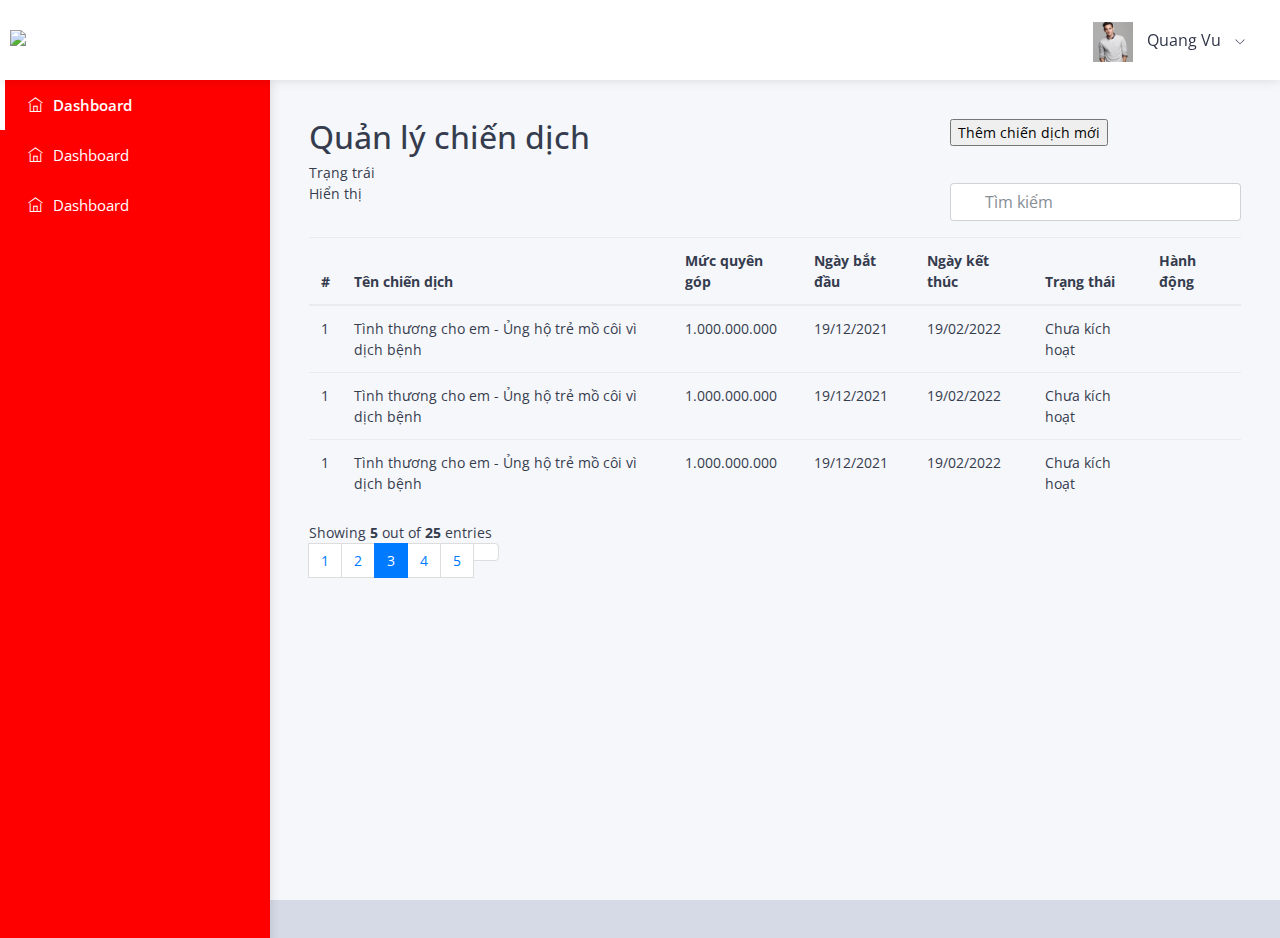
==== quan-ly-chien-dich.html @ 7ba45cb4 "new fontend webapp" ====
<!DOCTYPE html>
<html lang="vn">
<head>
    <title>Dashboard</title>
    <meta charset="UTF-8">
    <meta name="viewport" content="width=device-width, initial-scale=1.0, user-scalable=0, minimal-ui">
    <meta http-equiv="X-UA-Compatible" content="IE=edge">
    <meta name="viewport" content="width=device-width, initial-scale=1.0">
    <meta name="description" content="CodedThemes">
    <meta name="keywords" content=" Admin , Responsive, Landing, Bootstrap, App, Template, Mobile, iOS, Android, apple, creative app">
    <meta name="author" content="CodedThemes">

    <!-- Favicon icon -->
    <link rel="icon" href="assets/images/favicon.ico" type="image/x-icon">
    <!-- Google font-->
    <link href="https://fonts.googleapis.com/css?family=Open+Sans:400,600" rel="stylesheet">
    <!-- bootstrap -->
    <link rel="stylesheet" type="text/css" href="assets/css/bootstrap/bootstrap.min.css">
    <!-- themify-icons line icon -->
    <link rel="stylesheet" type="text/css" href="assets/icon/themify-icons/themify-icons.css">
    <!-- ico font -->
    <link rel="stylesheet" type="text/css" href="assets/icon/icofont/css/icofont.css">
    <!-- Style.css -->
    <link rel="stylesheet" type="text/css" href="assets/css/style.css">

</head>
<body>
    <div class="mcontainer navbar-wrapper" vertical-effect="pink" vertical-nav-type="expanded">
        <div class="overlay-box"></div>
        <nav class="navbar header-navbar mheader">
            <div class="navbar-wrapper">
                <div class="navbar-logo" logo-theme="logo-theme-1">
                    <a class="mobile-menu" id="mobile-collapse" href="#">
                        <span class="menu-icon"></span>
                        <i class="ti-menu"></i>
                    </a>
                    <a href="#">
                        <img class="img-fluid" src="" alt="logo">
                    </a>
                    <a class="mobile-options">
                        <i class="ti-more"></i>
                    </a>
                </div>
                <div class="navbar-container container-fluid">
                    <ul class="nav-right">
                        <li class="user-profile header-notification complete">
                            <a href="#">
                                <img src="assets/images/avatar-4.jpg" class="img-radius" alt="User-Profile-Image">
                                <span>Quang Vu</span>
                                <i class="ti-angle-down"></i>
                            </a>
                            <ul class="show-notification profile-notification">
                                <li class="complete">
                                    <a href="#">
                                        <i class="ti-user"></i>Profile                                        
                                    </a>
                                </li>
                                <li>
                                    <a href="#">
                                        <i class="ti-layout-sidebar-left"></i>Logout
                                    </a>
                                </li>
                            </ul>
                        </li>
                    </ul>
                </div>
            </div>
        </nav>
        <div class="div-main-container">
            <div class="div-wrapper">
                <div class="div-navbar">
                    <div class="inner-navbar main-menu" style="height: calc(100% - 20px);">
                        <div class="mCustomBox" id="mCB">
                            <div id="mCB_container_wrapper" class="mCB_container_wrapper">
                                <div class="mCB_container" style="width: 100%; left: 0px; top: 0px;">
                                    <ul class="mitem left-item">
                                        <li class="active">
                                            <a href="#">
                                                <span class="micon">
                                                    <i class="ti-home"></i>
                                                    <span class="mtext">Dashboard</span>
                                                </span>
                                            </a>
                                        </li>
                                        <li>
                                            <a href="#">
                                                <span class="micon">
                                                    <i class="ti-home"></i>
                                                    <span class="mtext">Dashboard</span>
                                                </span>
                                            </a>
                                        </li>
                                        <li>
                                            <a href="#">
                                                <span class="micon">
                                                    <i class="ti-home"></i>
                                                    <span class="mtext">Dashboard</span>
                                                </span>
                                            </a>
                                        </li>
                                    </ul>
                                </div>
                            </div>
                        </div>
                    </div>
                </div>
                <div class="div-content">
                    <div class="div-inner-content">
                        <div class="main-body">
                            <div class="page-wrapper">
                                <div class="page-body">
                                    <div class="row">
                                        
                                        <div class="col-md-12 col-xl-12">
                                            <div class="table-wrapper">
                                                <div class="table-title">
                                                    <div class="row">
                                                        <div class="col-sm-8"><h2>Quản lý chiến dịch</h2></div>
                                                        <div class="col-sm-4">
                                                            <input type="button" value="Thêm chiến dịch mới">
                                                        </div>
                                                        <div class="col-sm-12">Trạng trái</div>
                                                        <div class="col-sm-8">
                                                            <div>Hiển thị</div>
                                                        </div>            
                                                        <div class="col-sm-4">
                                                            <div class="form-group has-feedback has-search">
                                                                <span class="glyphicon glyphicon-search form-control-feedback"></span>
                                                                <input type="text" class="form-control" placeholder="Tìm kiếm">
                                                            </div>
                                                        </div>
                                                    </div>
                                                </div>
                                                <table class="table table-based table-hover">
                                                    <thead>
                                                        <tr>
                                                            <th>#</th>
                                                            <th>Tên chiến dịch<i class="fa fa-sort"></i></th>
                                                            <th>Mức quyên góp</th>
                                                            <th>Ngày bắt đầu<i class="fa fa-sort"></i></th>
                                                            <th>Ngày kết thúc</th>
                                                            <th>Trạng thái<i class="fa fa-sort"></i></th>
                                                            <th>Hành động</th>
                                                        </tr>
                                                    </thead>
                                                    <tbody>
                                                        <tr>
                                                            <td>1</td>
                                                            <td>Tình thương cho em - Ủng hộ trẻ mồ côi vì dịch bệnh</td>
                                                            <td>1.000.000.000</td>
                                                            <td>19/12/2021</td>
                                                            <td>19/02/2022</td>
                                                            <td>Chưa kích hoạt</td>
                                                            <td>
                                                                <a href="#" class="view" title="" data-toggle="tooltip" data-original-title="View"><i class="material-icons"></i></a>
                                                                <a href="#" class="edit" title="" data-toggle="tooltip" data-original-title="Edit"><i class="material-icons"></i></a>
                                                                <a href="#" class="delete" title="" data-toggle="tooltip" data-original-title="Delete"><i class="material-icons"></i></a>
                                                            </td>
                                                        </tr>
                                                        <tr>
                                                            <td>1</td>
                                                            <td>Tình thương cho em - Ủng hộ trẻ mồ côi vì dịch bệnh</td>
                                                            <td>1.000.000.000</td>
                                                            <td>19/12/2021</td>
                                                            <td>19/02/2022</td>
                                                            <td>Chưa kích hoạt</td>
                                                            <td>
                                                                <a href="#" class="view" title="" data-toggle="tooltip" data-original-title="View"><i class="material-icons"></i></a>
                                                                <a href="#" class="edit" title="" data-toggle="tooltip" data-original-title="Edit"><i class="material-icons"></i></a>
                                                                <a href="#" class="delete" title="" data-toggle="tooltip" data-original-title="Delete"><i class="material-icons"></i></a>
                                                            </td>
                                                        </tr>
                                                        <tr>
                                                            <td>1</td>
                                                            <td>Tình thương cho em - Ủng hộ trẻ mồ côi vì dịch bệnh</td>
                                                            <td>1.000.000.000</td>
                                                            <td>19/12/2021</td>
                                                            <td>19/02/2022</td>
                                                            <td>Chưa kích hoạt</td>
                                                            <td>
                                                                <a href="#" class="view" title="" data-toggle="tooltip" data-original-title="View"><i class="material-icons"></i></a>
                                                                <a href="#" class="edit" title="" data-toggle="tooltip" data-original-title="Edit"><i class="material-icons"></i></a>
                                                                <a href="#" class="delete" title="" data-toggle="tooltip" data-original-title="Delete"><i class="material-icons"></i></a>
                                                            </td>
                                                        </tr>       
                                                    </tbody>
                                                </table>
                                                <div class="clearfix">
                                                    <div class="hint-text">Showing <b>5</b> out of <b>25</b> entries</div>
                                                    <ul class="pagination">
                                                        <li class="page-item disabled"><a href="#"><i class="fa fa-angle-double-left"></i></a></li>
                                                        <li class="page-item"><a href="#" class="page-link">1</a></li>
                                                        <li class="page-item"><a href="#" class="page-link">2</a></li>
                                                        <li class="page-item active"><a href="#" class="page-link">3</a></li>
                                                        <li class="page-item"><a href="#" class="page-link">4</a></li>
                                                        <li class="page-item"><a href="#" class="page-link">5</a></li>
                                                        <li class="page-item"><a href="#" class="page-link"><i class="fa fa-angle-double-right"></i></a></li>
                                                    </ul>
                                                </div>
                                            </div>
                                        </div>
                                    </div>
                                </div>
                            </div>
                        </div>
                    </div>
                </div>
            </div>
        </div>
        <div class="fixed-button active">
            <a href="#" class="btn btn-md btn-primary">
                Top
            </a>
        </div>
    </div>






<!-- Required Jquery -->
<script type="text/javascript" src="assets/js/jquery/jquery.min.js"></script>
<script type="text/javascript" src="assets/js/jquery-ui/jquery-ui.min.js"></script>
<script type="text/javascript" src="assets/js/popper.js/popper.min.js"></script>
<script type="text/javascript" src="assets/js/bootstrap/js/bootstrap.min.js"></script>
<script type="text/javascript" src="assets/js/script.js"></script>
</body>
</html>
---- assets/icon/themify-icons/themify-icons.css ----
@font-face {
	font-family: 'themify';
	src:url('fonts/themify.eot?-fvbane');
	src:url('fonts/themify.eot?#iefix-fvbane') format('embedded-opentype'),
		url('fonts/themify.woff?-fvbane') format('woff'),
		url('fonts/themify.ttf?-fvbane') format('truetype'),
		url('fonts/themify.svg?-fvbane#themify') format('svg');
	font-weight: normal;
	font-style: normal;
}

[class^="ti-"], [class*=" ti-"] {
	font-family: 'themify';
	speak: none;
	font-style: normal;
	font-weight: normal;
	font-variant: normal;
	text-transform: none;
	line-height: 1;

	/* Better Font Rendering =========== */
	-webkit-font-smoothing: antialiased;
	-moz-osx-font-smoothing: grayscale;
}

.ti-wand:before {
	content: "\e600";
}
.ti-volume:before {
	content: "\e601";
}
.ti-user:before {
	content: "\e602";
}
.ti-unlock:before {
	content: "\e603";
}
.ti-unlink:before {
	content: "\e604";
}
.ti-trash:before {
	content: "\e605";
}
.ti-thought:before {
	content: "\e606";
}
.ti-target:before {
	content: "\e607";
}
.ti-tag:before {
	content: "\e608";
}
.ti-tablet:before {
	content: "\e609";
}
.ti-star:before {
	content: "\e60a";
}
.ti-spray:before {
	content: "\e60b";
}
.ti-signal:before {
	content: "\e60c";
}
.ti-shopping-cart:before {
	content: "\e60d";
}
.ti-shopping-cart-full:before {
	content: "\e60e";
}
.ti-settings:before {
	content: "\e60f";
}
.ti-search:before {
	content: "\e610";
}
.ti-zoom-in:before {
	content: "\e611";
}
.ti-zoom-out:before {
	content: "\e612";
}
.ti-cut:before {
	content: "\e613";
}
.ti-ruler:before {
	content: "\e614";
}
.ti-ruler-pencil:before {
	content: "\e615";
}
.ti-ruler-alt:before {
	content: "\e616";
}
.ti-bookmark:before {
	content: "\e617";
}
.ti-bookmark-alt:before {
	content: "\e618";
}
.ti-reload:before {
	content: "\e619";
}
.ti-plus:before {
	content: "\e61a";
}
.ti-pin:before {
	content: "\e61b";
}
.ti-pencil:before {
	content: "\e61c";
}
.ti-pencil-alt:before {
	content: "\e61d";
}
.ti-paint-roller:before {
	content: "\e61e";
}
.ti-paint-bucket:before {
	content: "\e61f";
}
.ti-na:before {
	content: "\e620";
}
.ti-mobile:before {
	content: "\e621";
}
.ti-minus:before {
	content: "\e622";
}
.ti-medall:before {
	content: "\e623";
}
.ti-medall-alt:before {
	content: "\e624";
}
.ti-marker:before {
	content: "\e625";
}
.ti-marker-alt:before {
	content: "\e626";
}
.ti-arrow-up:before {
	content: "\e627";
}
.ti-arrow-right:before {
	content: "\e628";
}
.ti-arrow-left:before {
	content: "\e629";
}
.ti-arrow-down:before {
	content: "\e62a";
}
.ti-lock:before {
	content: "\e62b";
}
.ti-location-arrow:before {
	content: "\e62c";
}
.ti-link:before {
	content: "\e62d";
}
.ti-layout:before {
	content: "\e62e";
}
.ti-layers:before {
	content: "\e62f";
}
.ti-layers-alt:before {
	content: "\e630";
}
.ti-key:before {
	content: "\e631";
}
.ti-import:before {
	content: "\e632";
}
.ti-image:before {
	content: "\e633";
}
.ti-heart:before {
	content: "\e634";
}
.ti-heart-broken:before {
	content: "\e635";
}
.ti-hand-stop:before {
	content: "\e636";
}
.ti-hand-open:before {
	content: "\e637";
}
.ti-hand-drag:before {
	content: "\e638";
}
.ti-folder:before {
	content: "\e639";
}
.ti-flag:before {
	content: "\e63a";
}
.ti-flag-alt:before {
	content: "\e63b";
}
.ti-flag-alt-2:before {
	content: "\e63c";
}
.ti-eye:before {
	content: "\e63d";
}
.ti-export:before {
	content: "\e63e";
}
.ti-exchange-vertical:before {
	content: "\e63f";
}
.ti-desktop:before {
	content: "\e640";
}
.ti-cup:before {
	content: "\e641";
}
.ti-crown:before {
	content: "\e642";
}
.ti-comments:before {
	content: "\e643";
}
.ti-comment:before {
	content: "\e644";
}
.ti-comment-alt:before {
	content: "\e645";
}
.ti-close:before {
	content: "\e646";
}
.ti-clip:before {
	content: "\e647";
}
.ti-angle-up:before {
	content: "\e648";
}
.ti-angle-right:before {
	content: "\e649";
}
.ti-angle-left:before {
	content: "\e64a";
}
.ti-angle-down:before {
	content: "\e64b";
}
.ti-check:before {
	content: "\e64c";
}
.ti-check-box:before {
	content: "\e64d";
}
.ti-camera:before {
	content: "\e64e";
}
.ti-announcement:before {
	content: "\e64f";
}
.ti-brush:before {
	content: "\e650";
}
.ti-briefcase:before {
	content: "\e651";
}
.ti-bolt:before {
	content: "\e652";
}
.ti-bolt-alt:before {
	content: "\e653";
}
.ti-blackboard:before {
	content: "\e654";
}
.ti-bag:before {
	content: "\e655";
}
.ti-move:before {
	content: "\e656";
}
.ti-arrows-vertical:before {
	content: "\e657";
}
.ti-arrows-horizontal:before {
	content: "\e658";
}
.ti-fullscreen:before {
	content: "\e659";
}
.ti-arrow-top-right:before {
	content: "\e65a";
}
.ti-arrow-top-left:before {
	content: "\e65b";
}
.ti-arrow-circle-up:before {
	content: "\e65c";
}
.ti-arrow-circle-right:before {
	content: "\e65d";
}
.ti-arrow-circle-left:before {
	content: "\e65e";
}
.ti-arrow-circle-down:before {
	content: "\e65f";
}
.ti-angle-double-up:before {
	content: "\e660";
}
.ti-angle-double-right:before {
	content: "\e661";
}
.ti-angle-double-left:before {
	content: "\e662";
}
.ti-angle-double-down:before {
	content: "\e663";
}
.ti-zip:before {
	content: "\e664";
}
.ti-world:before {
	content: "\e665";
}
.ti-wheelchair:before {
	content: "\e666";
}
.ti-view-list:before {
	content: "\e667";
}
.ti-view-list-alt:before {
	content: "\e668";
}
.ti-view-grid:before {
	content: "\e669";
}
.ti-uppercase:before {
	content: "\e66a";
}
.ti-upload:before {
	content: "\e66b";
}
.ti-underline:before {
	content: "\e66c";
}
.ti-truck:before {
	content: "\e66d";
}
.ti-timer:before {
	content: "\e66e";
}
.ti-ticket:before {
	content: "\e66f";
}
.ti-thumb-up:before {
	content: "\e670";
}
.ti-thumb-down:before {
	content: "\e671";
}
.ti-text:before {
	content: "\e672";
}
.ti-stats-up:before {
	content: "\e673";
}
.ti-stats-down:before {
	content: "\e674";
}
.ti-split-v:before {
	content: "\e675";
}
.ti-split-h:before {
	content: "\e676";
}
.ti-smallcap:before {
	content: "\e677";
}
.ti-shine:before {
	content: "\e678";
}
.ti-shift-right:before {
	content: "\e679";
}
.ti-shift-left:before {
	content: "\e67a";
}
.ti-shield:before {
	content: "\e67b";
}
.ti-notepad:before {
	content: "\e67c";
}
.ti-server:before {
	content: "\e67d";
}
.ti-quote-right:before {
	content: "\e67e";
}
.ti-quote-left:before {
	content: "\e67f";
}
.ti-pulse:before {
	content: "\e680";
}
.ti-printer:before {
	content: "\e681";
}
.ti-power-off:before {
	content: "\e682";
}
.ti-plug:before {
	content: "\e683";
}
.ti-pie-chart:before {
	content: "\e684";
}
.ti-paragraph:before {
	content: "\e685";
}
.ti-panel:before {
	content: "\e686";
}
.ti-package:before {
	content: "\e687";
}
.ti-music:before {
	content: "\e688";
}
.ti-music-alt:before {
	content: "\e689";
}
.ti-mouse:before {
	content: "\e68a";
}
.ti-mouse-alt:before {
	content: "\e68b";
}
.ti-money:before {
	content: "\e68c";
}
.ti-microphone:before {
	content: "\e68d";
}
.ti-menu:before {
	content: "\e68e";
}
.ti-menu-alt:before {
	content: "\e68f";
}
.ti-map:before {
	content: "\e690";
}
.ti-map-alt:before {
	content: "\e691";
}
.ti-loop:before {
	content: "\e692";
}
.ti-location-pin:before {
	content: "\e693";
}
.ti-list:before {
	content: "\e694";
}
.ti-light-bulb:before {
	content: "\e695";
}
.ti-Italic:before {
	content: "\e696";
}
.ti-info:before {
	content: "\e697";
}
.ti-infinite:before {
	content: "\e698";
}
.ti-id-badge:before {
	content: "\e699";
}
.ti-hummer:before {
	content: "\e69a";
}
.ti-home:before {
	content: "\e69b";
}
.ti-help:before {
	content: "\e69c";
}
.ti-headphone:before {
	content: "\e69d";
}
.ti-harddrives:before {
	content: "\e69e";
}
.ti-harddrive:before {
	content: "\e69f";
}
.ti-gift:before {
	content: "\e6a0";
}
.ti-game:before {
	content: "\e6a1";
}
.ti-filter:before {
	content: "\e6a2";
}
.ti-files:before {
	content: "\e6a3";
}
.ti-file:before {
	content: "\e6a4";
}
.ti-eraser:before {
	content: "\e6a5";
}
.ti-envelope:before {
	content: "\e6a6";
}
.ti-download:before {
	content: "\e6a7";
}
.ti-direction:before {
	content: "\e6a8";
}
.ti-direction-alt:before {
	content: "\e6a9";
}
.ti-dashboard:before {
	content: "\e6aa";
}
.ti-control-stop:before {
	content: "\e6ab";
}
.ti-control-shuffle:before {
	content: "\e6ac";
}
.ti-control-play:before {
	content: "\e6ad";
}
.ti-control-pause:before {
	content: "\e6ae";
}
.ti-control-forward:before {
	content: "\e6af";
}
.ti-control-backward:before {
	content: "\e6b0";
}
.ti-cloud:before {
	content: "\e6b1";
}
.ti-cloud-up:before {
	content: "\e6b2";
}
.ti-cloud-down:before {
	content: "\e6b3";
}
.ti-clipboard:before {
	content: "\e6b4";
}
.ti-car:before {
	content: "\e6b5";
}
.ti-calendar:before {
	content: "\e6b6";
}
.ti-book:before {
	content: "\e6b7";
}
.ti-bell:before {
	content: "\e6b8";
}
.ti-basketball:before {
	content: "\e6b9";
}
.ti-bar-chart:before {
	content: "\e6ba";
}
.ti-bar-chart-alt:before {
	content: "\e6bb";
}
.ti-back-right:before {
	content: "\e6bc";
}
.ti-back-left:before {
	content: "\e6bd";
}
.ti-arrows-corner:before {
	content: "\e6be";
}
.ti-archive:before {
	content: "\e6bf";
}
.ti-anchor:before {
	content: "\e6c0";
}
.ti-align-right:before {
	content: "\e6c1";
}
.ti-align-left:before {
	content: "\e6c2";
}
.ti-align-justify:before {
	content: "\e6c3";
}
.ti-align-center:before {
	content: "\e6c4";
}
.ti-alert:before {
	content: "\e6c5";
}
.ti-alarm-clock:before {
	content: "\e6c6";
}
.ti-agenda:before {
	content: "\e6c7";
}
.ti-write:before {
	content: "\e6c8";
}
.ti-window:before {
	content: "\e6c9";
}
.ti-widgetized:before {
	content: "\e6ca";
}
.ti-widget:before {
	content: "\e6cb";
}
.ti-widget-alt:before {
	content: "\e6cc";
}
.ti-wallet:before {
	content: "\e6cd";
}
.ti-video-clapper:before {
	content: "\e6ce";
}
.ti-video-camera:before {
	content: "\e6cf";
}
.ti-vector:before {
	content: "\e6d0";
}
.ti-themify-logo:before {
	content: "\e6d1";
}
.ti-themify-favicon:before {
	content: "\e6d2";
}
.ti-themify-favicon-alt:before {
	content: "\e6d3";
}
.ti-support:before {
	content: "\e6d4";
}
.ti-stamp:before {
	content: "\e6d5";
}
.ti-split-v-alt:before {
	content: "\e6d6";
}
.ti-slice:before {
	content: "\e6d7";
}
.ti-shortcode:before {
	content: "\e6d8";
}
.ti-shift-right-alt:before {
	content: "\e6d9";
}
.ti-shift-left-alt:before {
	content: "\e6da";
}
.ti-ruler-alt-2:before {
	content: "\e6db";
}
.ti-receipt:before {
	content: "\e6dc";
}
.ti-pin2:before {
	content: "\e6dd";
}
.ti-pin-alt:before {
	content: "\e6de";
}
.ti-pencil-alt2:before {
	content: "\e6df";
}
.ti-palette:before {
	content: "\e6e0";
}
.ti-more:before {
	content: "\e6e1";
}
.ti-more-alt:before {
	content: "\e6e2";
}
.ti-microphone-alt:before {
	content: "\e6e3";
}
.ti-magnet:before {
	content: "\e6e4";
}
.ti-line-double:before {
	content: "\e6e5";
}
.ti-line-dotted:before {
	content: "\e6e6";
}
.ti-line-dashed:before {
	content: "\e6e7";
}
.ti-layout-width-full:before {
	content: "\e6e8";
}
.ti-layout-width-default:before {
	content: "\e6e9";
}
.ti-layout-width-default-alt:before {
	content: "\e6ea";
}
.ti-layout-tab:before {
	content: "\e6eb";
}
.ti-layout-tab-window:before {
	content: "\e6ec";
}
.ti-layout-tab-v:before {
	content: "\e6ed";
}
.ti-layout-tab-min:before {
	content: "\e6ee";
}
.ti-layout-slider:before {
	content: "\e6ef";
}
.ti-layout-slider-alt:before {
	content: "\e6f0";
}
.ti-layout-sidebar-right:before {
	content: "\e6f1";
}
.ti-layout-sidebar-none:before {
	content: "\e6f2";
}
.ti-layout-sidebar-left:before {
	content: "\e6f3";
}
.ti-layout-placeholder:before {
	content: "\e6f4";
}
.ti-layout-menu:before {
	content: "\e6f5";
}
.ti-layout-menu-v:before {
	content: "\e6f6";
}
.ti-layout-menu-separated:before {
	content: "\e6f7";
}
.ti-layout-menu-full:before {
	content: "\e6f8";
}
.ti-layout-media-right-alt:before {
	content: "\e6f9";
}
.ti-layout-media-right:before {
	content: "\e6fa";
}
.ti-layout-media-overlay:before {
	content: "\e6fb";
}
.ti-layout-media-overlay-alt:before {
	content: "\e6fc";
}
.ti-layout-media-overlay-alt-2:before {
	content: "\e6fd";
}
.ti-layout-media-left-alt:before {
	content: "\e6fe";
}
.ti-layout-media-left:before {
	content: "\e6ff";
}
.ti-layout-media-center-alt:before {
	content: "\e700";
}
.ti-layout-media-center:before {
	content: "\e701";
}
.ti-layout-list-thumb:before {
	content: "\e702";
}
.ti-layout-list-thumb-alt:before {
	content: "\e703";
}
.ti-layout-list-post:before {
	content: "\e704";
}
.ti-layout-list-large-image:before {
	content: "\e705";
}
.ti-layout-line-solid:before {
	content: "\e706";
}
.ti-layout-grid4:before {
	content: "\e707";
}
.ti-layout-grid3:before {
	content: "\e708";
}
.ti-layout-grid2:before {
	content: "\e709";
}
.ti-layout-grid2-thumb:before {
	content: "\e70a";
}
.ti-layout-cta-right:before {
	content: "\e70b";
}
.ti-layout-cta-left:before {
	content: "\e70c";
}
.ti-layout-cta-center:before {
	content: "\e70d";
}
.ti-layout-cta-btn-right:before {
	content: "\e70e";
}
.ti-layout-cta-btn-left:before {
	content: "\e70f";
}
.ti-layout-column4:before {
	content: "\e710";
}
.ti-layout-column3:before {
	content: "\e711";
}
.ti-layout-column2:before {
	content: "\e712";
}
.ti-layout-accordion-separated:before {
	content: "\e713";
}
.ti-layout-accordion-merged:before {
	content: "\e714";
}
.ti-layout-accordion-list:before {
	content: "\e715";
}
.ti-ink-pen:before {
	content: "\e716";
}
.ti-info-alt:before {
	content: "\e717";
}
.ti-help-alt:before {
	content: "\e718";
}
.ti-headphone-alt:before {
	content: "\e719";
}
.ti-hand-point-up:before {
	content: "\e71a";
}
.ti-hand-point-right:before {
	content: "\e71b";
}
.ti-hand-point-left:before {
	content: "\e71c";
}
.ti-hand-point-down:before {
	content: "\e71d";
}
.ti-gallery:before {
	content: "\e71e";
}
.ti-face-smile:before {
	content: "\e71f";
}
.ti-face-sad:before {
	content: "\e720";
}
.ti-credit-card:before {
	content: "\e721";
}
.ti-control-skip-forward:before {
	content: "\e722";
}
.ti-control-skip-backward:before {
	content: "\e723";
}
.ti-control-record:before {
	content: "\e724";
}
.ti-control-eject:before {
	content: "\e725";
}
.ti-comments-smiley:before {
	content: "\e726";
}
.ti-brush-alt:before {
	content: "\e727";
}
.ti-youtube:before {
	content: "\e728";
}
.ti-vimeo:before {
	content: "\e729";
}
.ti-twitter:before {
	content: "\e72a";
}
.ti-time:before {
	content: "\e72b";
}
.ti-tumblr:before {
	content: "\e72c";
}
.ti-skype:before {
	content: "\e72d";
}
.ti-share:before {
	content: "\e72e";
}
.ti-share-alt:before {
	content: "\e72f";
}
.ti-rocket:before {
	content: "\e730";
}
.ti-pinterest:before {
	content: "\e731";
}
.ti-new-window:before {
	content: "\e732";
}
.ti-microsoft:before {
	content: "\e733";
}
.ti-list-ol:before {
	content: "\e734";
}
.ti-linkedin:before {
	content: "\e735";
}
.ti-layout-sidebar-2:before {
	content: "\e736";
}
.ti-layout-grid4-alt:before {
	content: "\e737";
}
.ti-layout-grid3-alt:before {
	content: "\e738";
}
.ti-layout-grid2-alt:before {
	content: "\e739";
}
.ti-layout-column4-alt:before {
	content: "\e73a";
}
.ti-layout-column3-alt:before {
	content: "\e73b";
}
.ti-layout-column2-alt:before {
	content: "\e73c";
}
.ti-instagram:before {
	content: "\e73d";
}
.ti-google:before {
	content: "\e73e";
}
.ti-github:before {
	content: "\e73f";
}
.ti-flickr:before {
	content: "\e740";
}
.ti-facebook:before {
	content: "\e741";
}
.ti-dropbox:before {
	content: "\e742";
}
.ti-dribbble:before {
	content: "\e743";
}
.ti-apple:before {
	content: "\e744";
}
.ti-android:before {
	content: "\e745";
}
.ti-save:before {
	content: "\e746";
}
.ti-save-alt:before {
	content: "\e747";
}
.ti-yahoo:before {
	content: "\e748";
}
.ti-wordpress:before {
	content: "\e749";
}
.ti-vimeo-alt:before {
	content: "\e74a";
}
.ti-twitter-alt:before {
	content: "\e74b";
}
.ti-tumblr-alt:before {
	content: "\e74c";
}
.ti-trello:before {
	content: "\e74d";
}
.ti-stack-overflow:before {
	content: "\e74e";
}
.ti-soundcloud:before {
	content: "\e74f";
}
.ti-sharethis:before {
	content: "\e750";
}
.ti-sharethis-alt:before {
	content: "\e751";
}
.ti-reddit:before {
	content: "\e752";
}
.ti-pinterest-alt:before {
	content: "\e753";
}
.ti-microsoft-alt:before {
	content: "\e754";
}
.ti-linux:before {
	content: "\e755";
}
.ti-jsfiddle:before {
	content: "\e756";
}
.ti-joomla:before {
	content: "\e757";
}
.ti-html5:before {
	content: "\e758";
}
.ti-flickr-alt:before {
	content: "\e759";
}
.ti-email:before {
	content: "\e75a";
}
.ti-drupal:before {
	content: "\e75b";
}
.ti-dropbox-alt:before {
	content: "\e75c";
}
.ti-css3:before {
	content: "\e75d";
}
.ti-rss:before {
	content: "\e75e";
}
.ti-rss-alt:before {
	content: "\e75f";
}
---- assets/css/style.css ----
/**  =====================
      Custom css start
==========================  **/
body {
    background-color: #f3f3f3;
    font-size: 0.875em;
    overflow-x: hidden;
    color: #353c4e;
    font-family: "Open Sans", sans-serif; }
  
ul {
    padding-left: 0;
    list-style-type: none;
    margin-bottom: 0; }
  
*:focus {
    outline: none; }
  
a {
    font-size: 14px;
    color: #303548; }
    a:focus, a:hover {
      text-decoration: none;
      color: #4680ff; }
  
h6 {
    font-size: 14px; }
  
p {
    font-size: 13px; }
    @media only screen and (min-width: 1400px) {
    p {
        font-size: 14px; } }
  
.media-left {
    padding-right: 20px; }

/**====== Custom css end ======**/

/**====== Container ===========**/
.mcontainer{
    width: 100%;
    margin: 0 auto;
    overflow: hidden;
    position: relative;
    background: #d5dae6;
}

.mcontainer[vertical-nav-type="expanded"][vertical-effect="overlay"] .overlay-box{
    visibility: visible;
    z-index: 1026;
    opacity: 0.3;
    transition: opacity 0.3s linear 0s;
    -webkit-transition: opacity 0.3s linear;
    -ms-transition: opacity 0.3s linear;
    -moz-transition: opacity 0.3s linear;
    -o-transition: opacity 0.3s linear;
    overflow: hidden;
}
/*
.mcontainer[vertical-effect="pink"][device-type="desktop"] .div-navbar,
.mcontainer[vertical-effect="overlay"][device-type="tablet"] .div-navbar, 
.mcontainer[vertical-effect="overlay"][device-type="phone"] .div-navbar{
    display: block;
}
*/
/**====== Container css end =======**/
/**====== Navbar start ============**/
.mheader{
    position: fixed;
    z-index: 1028;
    background: #fff;
    width: 100%;
    box-shadow: 0 0 11px rgb(0 0 0 / 13%);
    display: block;
}

.mheader .navbar-logo[logo-theme="logo-theme-1"] {
    /*background-color: #303549;*/
}

.header-navbar .navbar-wrapper .navbar-logo {
    position: relative;
    display: flex;
    align-items: center;
    float: left;
    height: 80px;
    text-align: center;
    text-transform: uppercase;
    width: 270px;
    padding: 10px;
}

.mheader .navbar-logo a {
    color: #fff;
}

.header-navbar{
    min-height: 80px;
    padding: 0;
}

.header-navbar .navbar-wrapper .navbar-logo .mobile-menu {
    position: absolute;
    right: 22px;
    border: 1px solid #fff;
    border-radius: 50%;
    padding: 5px 9px;
    top: 24px;
    display: none;
}

.header-navbar .navbar-wrapper .navbar-container .nav-right {
    float: right;
    margin-bottom: 0;
}

.header-navbar .navbar-wrapper .navbar-container .nav-right li {
    float: left;
    line-height: 5;
    padding: 0 10px;
    position: relative;
}

.header-navbar .navbar-wrapper .navbar-logo .mobile-options{
    display: none;
}

.header-navbar .navbar-wrapper .navbar-container .header-notification{
    perspective: 1000px;
    z-index: 99;
}

.header-navbar .navbar-wrapper .navbar-container .nav-right li > a {
    font-size: 16px;
}

.header-navbar .navbar-wrapper .navbar-container .nav-right a {
    padding: 0 0.6rem;
}

.header-navbar .navbar-wrapper .navbar-container .nav-right .user-profile img {
    margin-right: 10px;
    width: 40px;
}

.header-navbar .navbar-wrapper .navbar-container .nav-right .user-profile i {
    font-size: 10px;
    margin-left: 10px;
}

.header-navbar .navbar-wrapper .navbar-container .header-notification .show-notification, 
.header-navbar .navbar-wrapper .navbar-container .header-notification .profile-notification{
    -webkit-transform: translateY(30px);
    background: #fff;
    box-shadow: 0 0 1px 2px rgb(0 0 0 / 3%), 0 -2px 1px -2px rgb(0 0 0 / 2%), 0 0 0 -1px rgb(0 0 0 / 3%);
    opacity: 0;
    position: absolute;
    right: 0;
    transform: translateY(30px);
    transition: all linear 0.3s;
    visibility: hidden;
    width: 24rem;
}

.header-navbar .navbar-wrapper .navbar-container .header-notification:hover .show-notification,  
.header-navbar .navbar-wrapper .navbar-container .header-notification:hover .profile-notification {
    -webkit-transform: translateY(0px);
    opacity: 1;
    transform: translateY(0px);
    visibility: visible; 
}

.header-navbar .navbar-wrapper .navbar-container .header-notification .profile-notification{
    width: 17em;
}

.header-navbar .navbar-wrapper .navbar-container .header-notification .profile-notification li{
    border-top: none;
    padding: 0.7em 20px;
}

.header-navbar .navbar-wrapper .navbar-container .header-notification .profile-notification li:first-child {
    padding: 0.7em 20px;
}

.header-navbar .navbar-wrapper .navbar-container .header-notification .show-notification li, 
.header-navbar .navbar-wrapper .navbar-container .header-notification .profile-notification li{
    border-top: 1px solid #4680ff, #FFB64D, #e0e0e0, #FC6180, #93BE52, #303548, #62d1f3;
    line-height: initial;
    padding: 1em 20px;
    width: 100%;
    transition: all 0.3s ease-in-out;
}

.header-navbar .navbar-wrapper .navbar-container .header-notification .profile-notification a{
    font-size: 15px;
    padding-left: 0px;
}

.header-navbar .navbar-wrapper .navbar-container .header-notification .profile-notification i{
    font-size: 15px;
    margin-left: 0px;
    padding-right: 10px;
}

.header-navbar .navbar-wrapper .navbar-container .header-notification .show-notification li:hover, 
.header-navbar .navbar-wrapper .navbar-container .header-notification .profile-notification li:hover{
    background-color: #f1f1f1; 
}

/**====== Navbar css end ==========**/
/**====== Main container start ====**/
.div-main-container {
    position: relative;
    margin: 0 auto;
    display: block;
    background: #F6F7FB;
    min-height: calc(100vh - 80px);
    margin-top: 80px;
}

.div-wrapper{
    position: relative;
    margin: 0 auto;
}

.div-navbar{
    width: 270px;
    display: block;
    float: left;
    position: fixed;
    background: #fff;
    box-shadow: 0 0 11px rgb(0 0 0 / 13%);
    z-index: 1027;
    height: 100%;
}

.main-menu{
    float: left;
    width: 270px;
    z-index: 99;
    background: red;
}

.inner-navbar{
    display: block;
    position: relative;
}

.mCB_container_wrapper{
    position: absolute;
    height: auto;
    width: auto;
    overflow: hidden;
    top: 0;
    left: 0;
    right: 0;
    bottom: 0;
    margin-right: 30px;
    margin-bottom: 30px;
}

.div-navbar .mitem {
    display: block;
    list-style: none;
    margin: 0;
    padding: 0;
    position: relative;
}

.div-navbar .mitem > li {
    display: block;
    list-style: outside none none;
    margin: 0;
    padding: 0;
    position: relative;
}

.div-navbar .mitem li > a{
    border: none;
}

.div-navbar .mitem > li.active > a{
    color: #fff;
    font-weight: 600;
}

.div-navbar .mitem > li.active > a:before{
    border-left-color: #fff;
    border-left-style: solid;
    border-left-width: 5px;
    content: " ";
    height: 100%;
    left: 0;
    position: absolute;
    top: 0;
}

.div-navbar .mitem > li > a{
    color: #000 imt !important;
    text-align: left;
    padding: 10px 20px;
    display: block;
    font-size: 14px;
    text-decoration: none;
    position: relative;
    transition: all 0.3s ease-in-out;
}

.div-navbar .mitem > li > a > .micon{
    font-size: 15px;
    padding: 4px;
    margin-right: 10px;
    color: #fff;
    border-radius: 4px;
    width: 30px;
    display: inline-block;
    height: 30px;
    text-align: center;
}

.div-navbar .mitem > li > a .mtext{
    opacity: 1;
    visibility: visible;
    position: absolute;
    padding-left: 10px;
}

    /**======= Content css ============**/
    .div-content{
        margin-left: 270px;
        float: unset;
        right: 0;
        position: relative;
        display: block;
    }

    .div-inner-content{
        padding: 10px;
    }

    .main-body .page-wrapper{
        padding: 1.8rem;
        transition: all ease-in 0.3s;
    }

    .card {
        border-radius: 5px;
        box-shadow: 0 1px 11px 0 rgb(0 0 0 / 12%);
        border: none;
        margin-bottom: 30px;
    }

    .widget-card-1 {
        margin-top: 40px;
        text-align: right;
    }

    .card .card-block-small {
        padding: 15px 20px;
    }

    .widget-card-1 .card-icon {
        width: 60px;
        height: 60px;
        position: absolute;
        top: -15px;
        font-size: 35px;
        border-radius: 8px;
        display: flex;
        color: #fff;
        align-items: center;
        justify-content: center;
        transition: all 0.3s ease-in-out;
    }

    .widget-card-1:hover .card-icon {
        top: -25px;
    }

    .text-muted{
        color: #919aa3;
    }

    .bg-c-blue {
        background-color: #4680ff;
    }

    .bg-c-pink{
        background-color: #FC6180;
    }

    .bg-c-green{
        background-color: #93BE52;
    }

    .bg-c-yellow{
        background-color: #FFB64D;
    }

    .text-c-blue{
        color: #4680ff;
    }

    .text-c-pink{
        color: #fc6180;
    }

    .text-c-green{
        color: #93BE52;
    }

    .text-c-yellow{
        color:#FFB64D;
    }

    .f-left{
        float: left;
    }

    .f-w-600{
        font-weight: 600;
    }

    .m-t-10{
        margin-top: 10px;
    }

    /**======= Content end ============**/

/**====== Main container end ======**/

/**====== Overlay box css =========**/
.overlay-box{
    background: #000 none repeat scroll 0 0;
    bottom: 0;
    height: 100%;
    position: fixed;
    top: 0;
    width: 100%;
    z-index: -1;
    opacity: 0;
    visibility: hidden;
    transition: opacity 0.3s linear;
    -webkit-transition: opacity 0.3s linear;
    -ms-transition: opacity 0.3s linear;
    -moz-transition: opacity 0.3s linear;
    -o-transition: opacity 0.3s linear;
    overflow: hidden;
}



/**====== Overlay box end =========**/

/**===========quan-ly-chien-dich=========**/

/**===========form search================**/
.has-search .form-control-feedback {
    right: initial;
    left: 0;
    color: #ccc;
}

.has-search .form-control {
    padding-right: 12px;
    padding-left: 34px;
}


.showActive{
    display: block;
}

.hiddenActive{
    display: none;
}

@media only screen and (max-width: 1199px){
    .widget-card-1 {
        margin-top: 10px;
    }
    
}

@media only screen and (max-width: 993px){
    .header-navbar .navbar, .navbar .navbar-logo {
        width: 100% !important;
    }

    .div-navbar{
        display: block;
    }

    .overlay-box{
        visibility: hidden;
    }
}

@media only screen and (max-width: 992px){
    .header-navbar{
        position: fixed !important;
        z-index: 1209;
    }
    
    .header-navbar .navbar-wrapper .navbar-logo{
        justify-content: center;
    }

    .header-navbar .navbar-wrapper .navbar-logo .mobile-menu{
        display: block;
        position: absolute;
        left: 20px;
        top: 23px;
        right: auto;
    }

    .div-navbar{
        display: none;
    }

    .header-navbar .navbar-wrapper .navbar-logo .mobile-options {
        display: block;
        position: absolute;
        right: 30px;
    }

    .header-navbar .navbar-wrapper .navbar-logo a img{
        display: inline-block !important;
    }

    .header-navbar .navbar-wrapper .navbar-container .nav-right {
        display: none;
    }

    .div-main-container {
        margin-top: 80px !important;
    }

    .div-content{
        margin-left: 0;
    }
}

@media only screen and (max-width: 768px){
    /*
    .header-navbar .navbar-wrapper .navbar-logo {
        display: inherit;
    }
    */
}
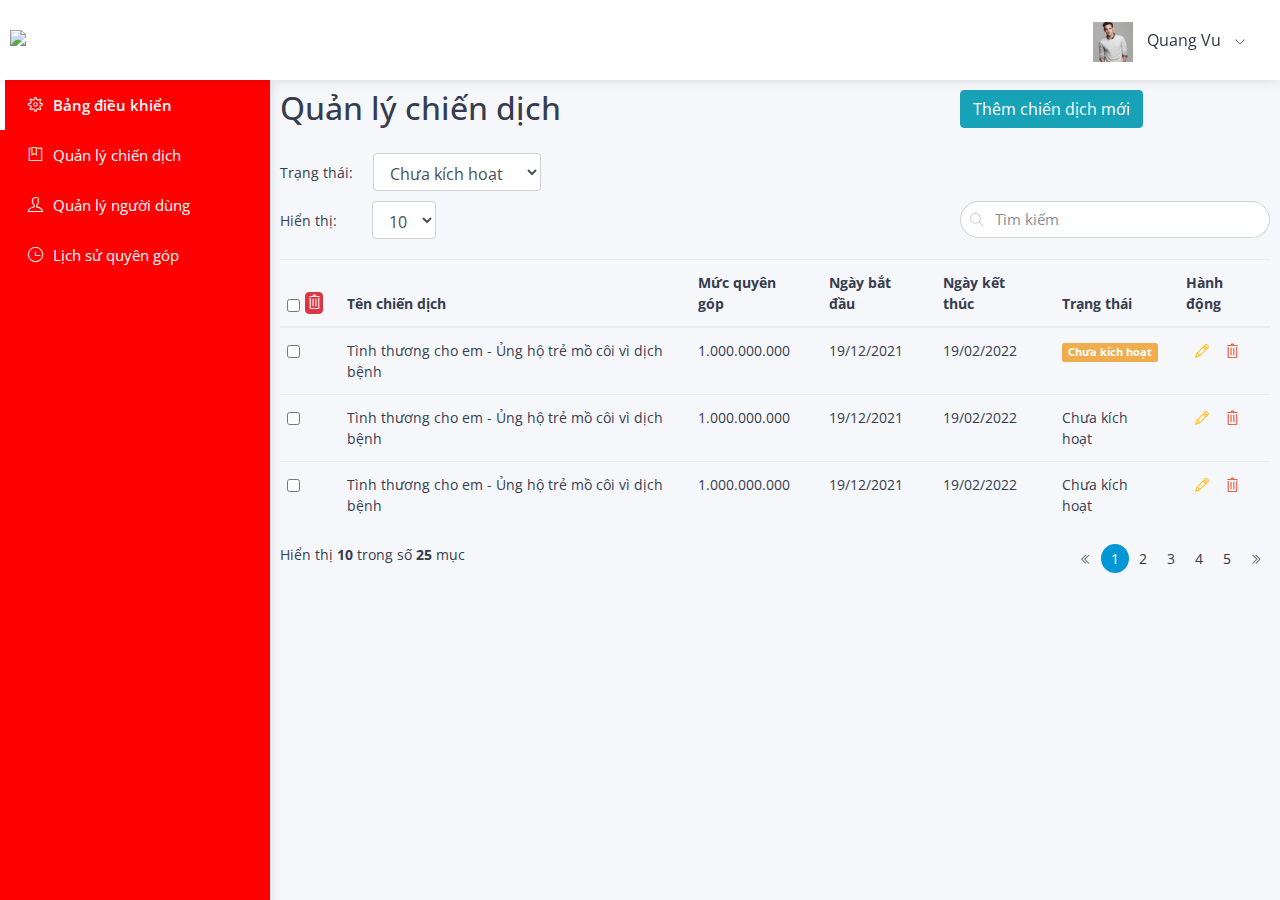
==== commit f1479195: "update style, create file html" ====
--- a/quan-ly-chien-dich.html
+++ b/quan-ly-chien-dich.html
@@ -52,12 +52,12 @@
                             <ul class="show-notification profile-notification">
                                 <li class="complete">
                                     <a href="#">
-                                        <i class="ti-user"></i>Profile                                        
+                                        <i class="ti-user"></i>Thông tin tài khoản                                       
                                     </a>
                                 </li>
                                 <li>
                                     <a href="#">
-                                        <i class="ti-layout-sidebar-left"></i>Logout
+                                        <i class="ti-layout-sidebar-left"></i>Đăng xuất
                                     </a>
                                 </li>
                             </ul>
@@ -77,24 +77,32 @@
                                         <li class="active">
                                             <a href="#">
                                                 <span class="micon">
-                                                    <i class="ti-home"></i>
-                                                    <span class="mtext">Dashboard</span>
+                                                    <i class="ti-settings"></i>
+                                                    <span class="mtext">Bảng điều khiển</span>
                                                 </span>
                                             </a>
                                         </li>
                                         <li>
                                             <a href="#">
                                                 <span class="micon">
-                                                    <i class="ti-home"></i>
-                                                    <span class="mtext">Dashboard</span>
+                                                    <i class="ti-bookmark-alt"></i>
+                                                    <span class="mtext">Quản lý chiến dịch</span>
                                                 </span>
                                             </a>
                                         </li>
                                         <li>
                                             <a href="#">
                                                 <span class="micon">
-                                                    <i class="ti-home"></i>
-                                                    <span class="mtext">Dashboard</span>
+                                                    <i class="ti-user"></i>
+                                                    <span class="mtext">Quản lý người dùng</span>
+                                                </span>
+                                            </a>
+                                        </li>
+                                        <li>
+                                            <a href="#">
+                                                <span class="micon">
+                                                    <i class="ti-time"></i>
+                                                    <span class="mtext">Lịch sử quyên góp</span>
                                                 </span>
                                             </a>
                                         </li>
@@ -107,8 +115,8 @@
                 <div class="div-content">
                     <div class="div-inner-content">
                         <div class="main-body">
-                            <div class="page-wrapper">
-                                <div class="page-body">
+                            <div class="page-wrapper page-wrapper-manager">
+                                <div class="page-body">    
                                     <div class="row">
                                         
                                         <div class="col-md-12 col-xl-12">
@@ -117,15 +125,41 @@
                                                     <div class="row">
                                                         <div class="col-sm-8"><h2>Quản lý chiến dịch</h2></div>
                                                         <div class="col-sm-4">
-                                                            <input type="button" value="Thêm chiến dịch mới">
-                                                        </div>
-                                                        <div class="col-sm-12">Trạng trái</div>
+                                                            <button class="btn btn-info" type="button">Thêm chiến dịch mới</button>
+                                                        </div>
+                                                        <div class="col-sm-12">
+                                                            <form class="form-inline form-saction">
+                                                                <div class="form-group">
+                                                                    <label class="control-label label-saction" for="saction">Trạng thái: </label>
+                                                                    <div class="select-action">
+                                                                        <select class="form-control" id="saction">
+                                                                            <option value="0">Chưa kích hoạt</option>
+                                                                            <option value="1">Đang hoạt động</option>
+                                                                            <option value="2">Đã hết hạn</option>
+                                                                            <option value="3">Đã hoàn thành</option>
+                                                                        </select>
+                                                                    </div>
+                                                                </div>
+                                                            </form>
+                                                        </div>
                                                         <div class="col-sm-8">
-                                                            <div>Hiển thị</div>
+                                                            <form class="form-inline form-select-item">
+                                                                <div class="form-group">
+                                                                    <label class="control-label label-select-item" for="sitem">Hiển thị: </label>
+                                                                    <div class="select-item">
+                                                                        <select class="form-control" id="sitem">
+                                                                            <option value="10">10</option>
+                                                                            <option value="20">20</option>
+                                                                            <option value="30">30</option>
+                                                                            <option value="40">40</option>
+                                                                        </select>
+                                                                    </div>
+                                                                </div>
+                                                            </form>
                                                         </div>            
                                                         <div class="col-sm-4">
                                                             <div class="form-group has-feedback has-search">
-                                                                <span class="glyphicon glyphicon-search form-control-feedback"></span>
+                                                                <span class="ti-search form-control-feedback"></span>
                                                                 <input type="text" class="form-control" placeholder="Tìm kiếm">
                                                             </div>
                                                         </div>
@@ -134,7 +168,12 @@
                                                 <table class="table table-based table-hover">
                                                     <thead>
                                                         <tr>
-                                                            <th>#</th>
+                                                            <th>
+                                                                <div class="checkbox-del">
+                                                                    <input class="checkbox-del-group" type="checkbox" value="">
+                                                                    <button class="btn btn-danger btn-del" type="button"><i class="ti-trash"></i></button>
+                                                                </div>
+                                                            </th>
                                                             <th>Tên chiến dịch<i class="fa fa-sort"></i></th>
                                                             <th>Mức quyên góp</th>
                                                             <th>Ngày bắt đầu<i class="fa fa-sort"></i></th>
@@ -145,57 +184,70 @@
                                                     </thead>
                                                     <tbody>
                                                         <tr>
-                                                            <td>1</td>
+                                                            <td>
+                                                                <div class="checkbox-del">
+                                                                    <input class="checkbox-del-group" type="checkbox" value="">                                                    
+                                                                </div>
+                                                            </td>
+                                                            <td>Tình thương cho em - Ủng hộ trẻ mồ côi vì dịch bệnh</td>
+                                                            <td>1.000.000.000</td>
+                                                            <td>19/12/2021</td>
+                                                            <td>19/02/2022</td>
+                                                            <td>
+                                                                <span class="label label-warning">Chưa kích hoạt</span>
+                                                            </td>
+                                                            <td class="td-action">
+                                                                <a href="#" class="edit" title="Chỉnh sửa"><i class="ti-pencil"></i></a>
+                                                                <a href="#" class="delete" title="Xóa"><i class="ti-trash"></i></a>
+                                                            </td>
+                                                        </tr>
+                                                        <tr>
+                                                            <td>
+                                                                <div class="checkbox-del">
+                                                                    <input class="checkbox-del-group" type="checkbox" value="">                                                    
+                                                                </div>
+                                                            </td>
                                                             <td>Tình thương cho em - Ủng hộ trẻ mồ côi vì dịch bệnh</td>
                                                             <td>1.000.000.000</td>
                                                             <td>19/12/2021</td>
                                                             <td>19/02/2022</td>
                                                             <td>Chưa kích hoạt</td>
-                                                            <td>
-                                                                <a href="#" class="view" title="" data-toggle="tooltip" data-original-title="View"><i class="material-icons"></i></a>
-                                                                <a href="#" class="edit" title="" data-toggle="tooltip" data-original-title="Edit"><i class="material-icons"></i></a>
-                                                                <a href="#" class="delete" title="" data-toggle="tooltip" data-original-title="Delete"><i class="material-icons"></i></a>
+                                                            <td class="td-action">
+                                                                <a href="#" class="edit" title="Chỉnh sửa"><i class="ti-pencil"></i></a>
+                                                                <a href="#" class="delete" title="Xóa"><i class="ti-trash"></i></a>
                                                             </td>
                                                         </tr>
                                                         <tr>
-                                                            <td>1</td>
+                                                            <td>
+                                                                <div class="checkbox-del">
+                                                                    <input class="checkbox-del-group" type="checkbox" value="">                                                    
+                                                                </div>
+                                                            </td>
                                                             <td>Tình thương cho em - Ủng hộ trẻ mồ côi vì dịch bệnh</td>
                                                             <td>1.000.000.000</td>
                                                             <td>19/12/2021</td>
                                                             <td>19/02/2022</td>
                                                             <td>Chưa kích hoạt</td>
-                                                            <td>
-                                                                <a href="#" class="view" title="" data-toggle="tooltip" data-original-title="View"><i class="material-icons"></i></a>
-                                                                <a href="#" class="edit" title="" data-toggle="tooltip" data-original-title="Edit"><i class="material-icons"></i></a>
-                                                                <a href="#" class="delete" title="" data-toggle="tooltip" data-original-title="Delete"><i class="material-icons"></i></a>
-                                                            </td>
-                                                        </tr>
-                                                        <tr>
-                                                            <td>1</td>
-                                                            <td>Tình thương cho em - Ủng hộ trẻ mồ côi vì dịch bệnh</td>
-                                                            <td>1.000.000.000</td>
-                                                            <td>19/12/2021</td>
-                                                            <td>19/02/2022</td>
-                                                            <td>Chưa kích hoạt</td>
-                                                            <td>
-                                                                <a href="#" class="view" title="" data-toggle="tooltip" data-original-title="View"><i class="material-icons"></i></a>
-                                                                <a href="#" class="edit" title="" data-toggle="tooltip" data-original-title="Edit"><i class="material-icons"></i></a>
-                                                                <a href="#" class="delete" title="" data-toggle="tooltip" data-original-title="Delete"><i class="material-icons"></i></a>
+                                                            <td class="td-action">
+                                                                <a href="#" class="edit" title="Chỉnh sửa"><i class="ti-pencil"></i></a>
+                                                                <a href="#" class="delete" title="Xóa"><i class="ti-trash"></i></a>
                                                             </td>
                                                         </tr>       
                                                     </tbody>
                                                 </table>
                                                 <div class="clearfix">
-                                                    <div class="hint-text">Showing <b>5</b> out of <b>25</b> entries</div>
-                                                    <ul class="pagination">
-                                                        <li class="page-item disabled"><a href="#"><i class="fa fa-angle-double-left"></i></a></li>
-                                                        <li class="page-item"><a href="#" class="page-link">1</a></li>
-                                                        <li class="page-item"><a href="#" class="page-link">2</a></li>
-                                                        <li class="page-item active"><a href="#" class="page-link">3</a></li>
-                                                        <li class="page-item"><a href="#" class="page-link">4</a></li>
-                                                        <li class="page-item"><a href="#" class="page-link">5</a></li>
-                                                        <li class="page-item"><a href="#" class="page-link"><i class="fa fa-angle-double-right"></i></a></li>
-                                                    </ul>
+                                                    <div class="hint-text">Hiển thị <b>10</b> trong số <b>25</b> mục</div>
+                                                    <div class="box-pagination">
+                                                        <div class="pagination">
+                                                            <a href="#"><i class="ti-angle-double-left"></i></a>
+                                                            <a class="iactive" href="#">1</a>
+                                                            <a href="#">2</a>
+                                                            <a href="#">3</a>
+                                                            <a href="#">4</a>
+                                                            <a href="#">5</a>
+                                                            <a href="#"><i class="ti-angle-double-right"></i></a>
+                                                        </div>
+                                                    </div>
                                                 </div>
                                             </div>
                                         </div>
@@ -207,11 +259,7 @@
                 </div>
             </div>
         </div>
-        <div class="fixed-button active">
-            <a href="#" class="btn btn-md btn-primary">
-                Top
-            </a>
-        </div>
+        
     </div>
 
 
--- a/assets/css/style.css
+++ b/assets/css/style.css
@@ -455,19 +455,157 @@
 /**====== Overlay box end =========**/
 
 /**===========quan-ly-chien-dich=========**/
-
-/**===========form search================**/
-.has-search .form-control-feedback {
-    right: initial;
-    left: 0;
-    color: #ccc;
-}
-
-.has-search .form-control {
-    padding-right: 12px;
-    padding-left: 34px;
-}
-
+.main-body .page-wrapper-manager{
+    padding: 0;
+}
+
+    /**===========form action=========**/
+    .table-wrapper .table-title .form-saction{
+        margin-top: 20px;
+    }
+
+    .table-wrapper .table-title .form-saction .label-saction{
+        margin-right: 20px;
+    }
+
+    .table-wrapper .table-title .form-select-item{
+        margin-top: 10px;
+        margin-bottom: 20px;
+    }
+
+    .table-wrapper .table-title .label-select-item{
+        margin-right: 35px;
+    }
+
+    .table-wrapper .checkbox-del{
+        display: flex;
+    }
+
+    .table-wrapper .checkbox-del .checkbox-del-group{
+        margin-top: 5px;
+        margin-left: -5px;
+        margin-right: 5px;
+    }
+
+    .table-wrapper .checkbox-del .btn-del{
+        padding: 0;
+    }
+
+    .table-wrapper .table .td-action{
+        text-align: center;
+    }
+
+    .table-wrapper table.table td a{
+        font-size: 16px;
+        padding-right: 10px;
+    }
+
+    .table-wrapper .table .td-action .edit{
+        color: #FFC107;
+    }
+
+    .table-wrapper .table .td-action .delete{
+        color: #E34724;
+    }
+    /**===========form action end=====**/
+    /**===========form search================**/
+    .has-search{
+        margin-top: 10px;
+    }
+
+    .has-search .form-control-feedback {
+        right: initial;
+        position: absolute;
+        left: 25px;
+        top: 22px;
+        color: #ccc;
+    }
+
+    .has-search .form-control {
+        padding-right: 12px;
+        padding-left: 34px;
+        border-radius: 1.25em;
+        font-size: 0.95rem;
+    }
+
+    /**==========form seardch end=======**/
+    /**==========bottom table ==========**/
+    .hint-text{
+        float: left;
+    }
+
+        /*======box pagination ====*/
+        div.box-pagination{
+            float: right;
+            width: 200px;
+            text-align: center;
+            margin-left: auto;
+            margin-right: auto;
+        }
+        /* set style a element*/
+        div.box-pagination div.pagination a{
+            float: left;
+            padding:  4px 10px;
+            text-decoration: none;
+        }
+
+        div.box-pagination div.pagination a i{
+            font-size: 11px;
+        } 
+
+        /* class active */
+        .iactive{
+            background-color: #0397d6;
+            color: #fff;
+            border-radius: 50%;
+        }
+
+        div.box-pagination div.pagination a:hover:not(.iactive){
+            background-color: #ddd;
+            border-radius: 50%;
+        }
+    /**==========bottom table end=======**/
+
+    #datepicker{
+        width:180px; 
+        margin: 0 20px 20px 20px;
+    }
+    #datepicker > span:hover{
+        cursor: pointer;
+    }
+
+.label{
+    display: inline;
+    padding: 0.2em 0.6em 0.3em;
+    font-size: 75%;
+    font-weight: 700;
+    line-height: 1;
+    color: #fff;
+    text-align: center;
+    white-space: nowrap;
+    vertical-align: baseline;
+    border-radius: 0.25em;
+}
+
+.label-warning{
+    background-color: #f0ad4e;
+}
+
+.label-success {
+    background-color: #5cb85c;
+}
+
+.label-danger {
+    background-color: #d9534f;
+}
+
+.label-info {
+    background-color: #5bc0de;
+}
+
+.label-primary {
+    background-color: #337ab7;
+}
 
 .showActive{
     display: block;
